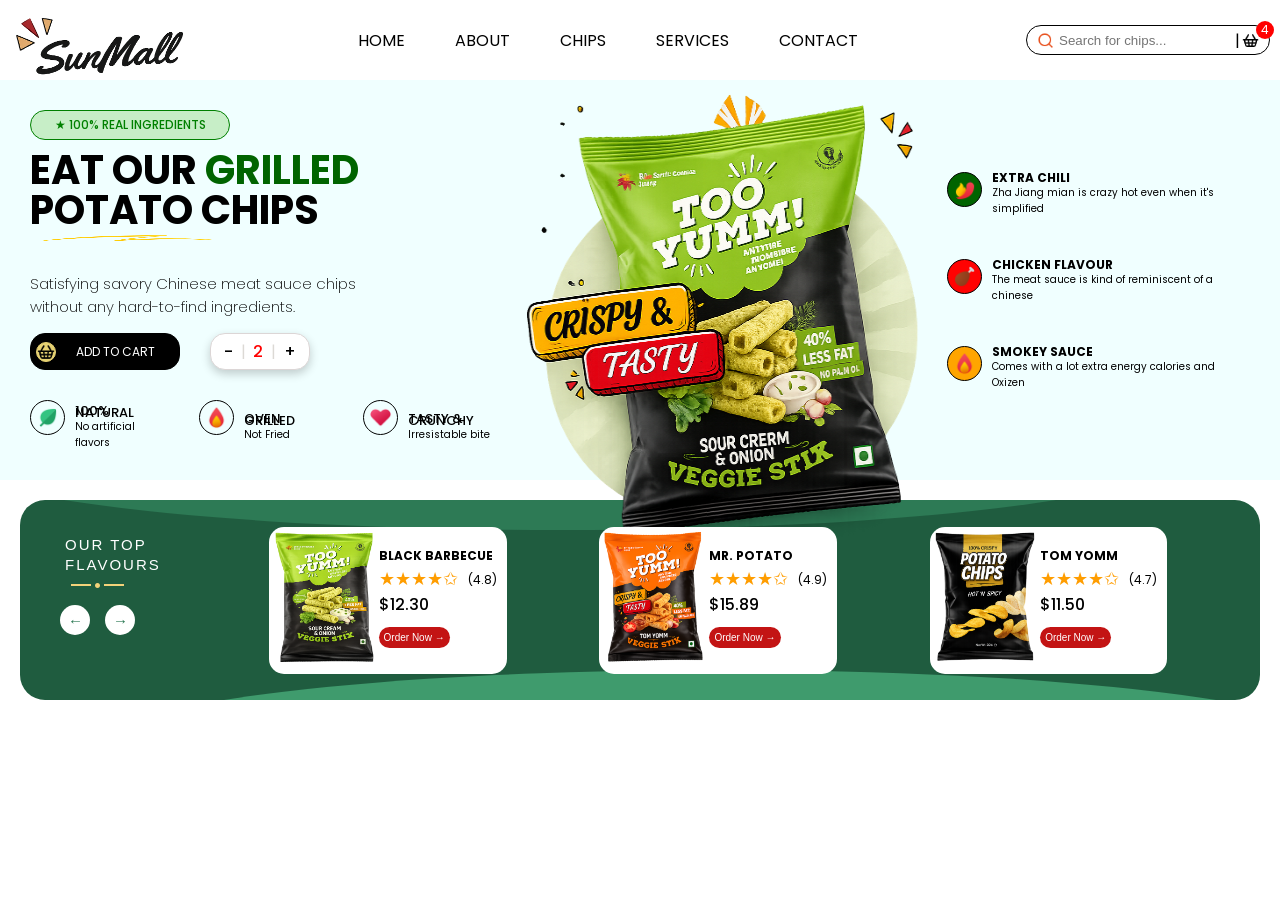
==== A3 - Assignment Three/index.html @ 549b65e7 "A3 - Assignment Three - one design completed" ====
<!DOCTYPE html>
<html lang="en">
<head>
    <meta charset="UTF-8">
    <meta name="viewport" content="width=device-width, initial-scale=1.0">
    <link rel="stylesheet" href="style.css">
    <link rel="preconnect" href="https://fonts.googleapis.com">
    <link rel="preconnect" href="https://fonts.gstatic.com" crossorigin>

    <link href="https://fonts.googleapis.com/css2?family=Poppins:wght@300;400;500;700;800&display=swap" rel="stylesheet">
    <title>Sunmall</title>
</head>
<body>
    <!-- Nav -->
    <nav>
        <!-- Logo -->
        <div id="logo">
            <img src="./images/logo.png" alt="logo">
        </div>

        <!-- Nav-Options -->
        <div id="nav-bar">
            <div class="nav-option"><a href="#">Home</a></div>
            <div class="nav-option"><a href="#">About</a></div>
            <div class="nav-option"><a href="#">Chips</a></div>
            <div class="nav-option"><a href="#">Services</a></div>
            <div class="nav-option"><a href="#">Contact</a></div>
        </div>

        <!-- Search Bar -->
        <div id="search-bar">
            <img src="./images/search.png" alt="search-icon">
            <input type="text" placeholder="Search for chips...">
            <div class="vertical-line"><span>|</span></div>
            <img src="./images/shopping-basket.png" alt="cart">
            <div id="tag"><span>4</span></div>
        </div>
    </nav>

    <section class="main">
        <div class="left-section">
            <div class="star-tag">
                <span>★ 100% Real Ingredients</span>
            </div>

            <div class="heading">
                <p>Eat Our <span class="green-text">Grilled</span> <br> Potato Chips</p>
            </div>
            <div class="yellow-design">
                <img src="./images/design.png" alt="design">
            </div>

            <div class="product-desc">
                <p>Satisfying savory Chinese meat sauce chips <br> without any hard-to-find ingredients.</p>
            </div>

            <div id="cart-options">
                <div class="add-to-cart-icon">
                    <img src="./images/shopping-basket.png" alt="shopping-bag">
                    <p>Add to Cart</p>
                </div>

                <div class="count">
                    <div style="font-weight: 500;">-</div>
                    <div class="line-bar">|</div>
                    <div style="color: red; font-weight: 500; ">2</div>
                    <div class="line-bar">|</div>
                    <div style="font-weight: 500;">+</div>
                </div>
            </div>

            <div id="tags">
                <div class="tag">
                    <div class="icon-image"><img src="./images/icons8-leaf-48.png" alt="leaf"></div>
                    <div class="tag-data">
                        <div class="text">100% Natural</div>
                        <p>No artificial flavors</p>
                    </div>
                </div>
                <div class="tag">
                    <div class="icon-image"><img src="./images/$RJ6KGME.png" alt="leaf" height="50px" width="50px"></div>
                    <div class="tag-data">
                        <div class="text">Oven Grilled</div>
                        <p>Not Fried</p>
                    </div>
                </div>
                <div class="tag">
                    <div class="icon-image"><img src="./images/icons8-heart-48.png" alt="leaf"></div>
                    <div class="tag-data">
                        <div class="text">Tasty & Crunchy</div>
                        <p>Irresistable bite</p>
                    </div>
                </div>
            </div>
        </div>

        <div class="mid-image">
            <img src="./images/image 4.png" alt="">
        </div>

        <!-- Right Section -->
        <div class="right-section">
            <div class="flavors">
                <div class="flavors-icon-image"><img src="./images/$RZRRVF5.png" alt="leaf" style="background-color: darkgreen;"></div>
                <div class="tag-data">
                    <div class="flavors-text">Extra Chili</div>
                    <p>Zha Jiang mian is crazy hot even when it's simplified</p>
                </div>
            </div>
            <div class="flavors">
                <div class="flavors-icon-image"><img src="./images/$RHR8YYF.png" alt="meat" style="background-color: rgb(255, 2, 2);"></div>
                <div class="tag-data">
                    <div class="flavors-text">Chicken Flavour</div>
                    <p>The meat sauce is kind of reminiscent of a chinese</p>
                </div>
            </div>
            <div class="flavors">
                <div class="flavors-icon-image"><img src="./images/$RJ6KGME.png" alt="leaf" style="background-color: orange;"></div>
                <div class="tag-data">
                    <div class="flavors-text">Smokey Sauce</div>
                    <p>Comes with a lot extra energy calories and Oxizen</p>
                </div>
            </div>
        </div>
    </section>

    <footer>
        <div class="footer-main">
            <div id="left-part">
                <!-- Text Part -->
                <div class="flavour-text">
                    <h2>OUR TOP <br> FLAVOURS</h2>
                </div>

                <!-- Yellow line -->
                <div class="horizontal-line">
                    <div class="line"></div>
                    <div class="bullet"><span>•</span></div>
                    <div class="line"></div>
                </div>

                <!-- Prev - Next -->
                <div class="prev-next">
                    <div class="arrow"><span>←</span></div>
                    <div class="arrow"><span>→</span></div>
                </div>
            </div>

            <!-- Cards -->
            <div id="cards">
                <!-- First Product Image -->
                <div class="card">
                    <div class="product-image"><img src="./images/image 1.png" alt="chips"></div>
                    <div class="details">
                        <!-- Product Text -->
                        <h3 class="name">Black Barbecue</h3>
                        <!-- Star Rating -->
                        <div class="star-rating">
                            <!-- Star Symbol -->
                            <div class="stars">
                                <span>★★★★</span><span>✩</span>
                            </div>
                            <!-- Rating Text -->
                            <div class="rating-text">
                                <span>(4.8)</span>
                            </div>
                        </div>
                        <!-- Price -->
                        <p class="price">$12.30</p>
                        <div class="order-button"><button>
                                Order Now →
                            </button>
                        </div>
                    </div>
                </div>

                <!-- Second Product Image -->
                <div class="card">
                    <div class="product-image"><img src="./images/image 2.png" alt="chips"></div>
                    <div class="details">
                        <!-- Product Text -->
                        <h3 class="name">Mr. Potato</h3>
                        <!-- Star Rating -->
                        <div class="star-rating">
                            <!-- Star Symbol -->
                            <div class="stars">
                                <span>★★★★</span><span>✩</span>
                            </div>
                            <!-- Rating Text -->
                            <div class="rating-text">
                                <span>(4.9)</span>
                            </div>
                        </div>
                        <!-- Price -->
                        <p class="price">$15.89</p>
                        <div class="order-button"><button>
                                Order Now →
                            </button>
                        </div>
                    </div>
                </div>

                <!-- Third Product Image -->
                <div class="card">
                    <div class="product-image"><img src="./images/image 3.png" alt="chips"></div>
                    <div class="details">
                        <!-- Product Text -->
                        <h3 class="name">Tom Yomm</h3>
                        <!-- Star Rating -->
                        <div class="star-rating">
                            <!-- Star Symbol -->
                            <div class="stars">
                                <span>★★★★</span><span>✩</span>
                            </div>
                            <!-- Rating Text -->
                            <div class="rating-text">
                                <span>(4.7)</span>
                            </div>
                        </div>
                        <!-- Price -->
                        <p class="price">$11.50</p>
                        <div class="order-button"><button>
                                Order Now   →
                            </button>
                        </div>
                    </div>
                </div>
            </div>
        </div>
    </footer>
</body>
</html>
---- A3 - Assignment Three/style.css ----
*{
    margin: 0;
    padding: 0;
    box-sizing: border-box;
}

html, body {
    height: 100%;
    width: 100%;
    font-family: "Poppins";
    overflow-x: hidden;
    background-color: white;
}

/* Header Part */
#logo img {
    padding: 5px;
    height: 75px;
    width: 180px;
}

nav {
    height: 80px;
    width: 100%;
    padding: 10px;
    display: flex;
    justify-content: space-between;
}

#nav-bar {
    display: flex;
    justify-content: center;
    align-items: center;
    gap: 50px;
}

.nav-option {
    position: relative;
}

.nav-option a {
    text-decoration: none;
    color: black;
    position: relative;
    text-transform: uppercase;
}

.nav-option a::after {
    content: "";
    position: absolute;
    left: 0;
    bottom: -5px;
    width: 0%;
    height: 2px;
    background-color: darkgreen;
    transition: width 0.3s ease;
}

.nav-option a:hover::after {
    color: darkgreen;
    width: 100%;
}

#search-bar {
    height: 30px;
    padding: 10px;
    border: 1px solid black;
    border-radius: 40px;
    display: flex;
    align-items: center;
    margin-top: 15px;
    position: relative
}

#search-bar img {
    height: 17px;
    width: 17px;
}

#tag {
    position: absolute;
    right: -5px;
    top: -5px;
    width: 18px;
    height: 18px;
    border-radius: 50%;
    background-color: red;
    color: white;
    display: flex;
    justify-content: center;
    align-items: center;
    font-size: 12px;
}

.vertical-line span {
    padding: 2px;
}

input {
    border: none;
    outline: none;
    padding: 5px;
}

/* Main Section Part */
.main {
    height: 400px;
    background-color: azure;
    width: 100%;
    display: flex;
    position: relative;
    justify-content: flex-start;
    flex-direction: row;
    padding: 10px;

}

.left-section {
    height: 100%;
    display: flex;
    flex-direction: column;
    padding-left: 20px;
    padding-top: 20px;
}

.star-tag {
    padding: 5px;
    width: 200px;
    border: 1px solid green;
    background-color: rgb(199, 238, 199);
    border-radius: 15px;
    
}

.star-tag span {
    display: flex;
    align-items: center;
    justify-content: center;
    color: green;
    font-size: 12px;
    font-weight: 500;
    text-transform: uppercase;
}

.heading {
    font-size: 40px;
    line-height: 40px;
    padding-top: 10px;
}

.heading p {
    text-transform: uppercase;
    font-weight: 700;
}

.green-text {
    color: darkgreen;
}  

.yellow-design img {
    margin-top: -15px;
    width: 200px;
    height: 50px;
}

.product-desc p {
    font-weight: 200;
    font-size: 15px;
}

#cart-options {
    display: flex;
    justify-content: flex-start;
    gap: 30px;
    padding-top: 15px;
}

.add-to-cart-icon {
    width: 150px;
    display: flex;
    flex-direction: row;
    align-items: center;
    justify-content: flex-start;
    gap: 20px;
    border: 1px solid black;
    background-color: black;
    border-radius: 15px;
    padding: 5px;
}

.add-to-cart-icon img {
    height: 20px;
    width: 20px;
    border: 1px solid rgb(230, 209, 114);
    border-radius: 50%;
    background-color: rgb(230, 209, 114);
}

.add-to-cart-icon p {
    color: white;
    font-size: 12px;
    text-transform: uppercase;
}

.count {
    display: flex;
    flex-direction: row;
    justify-content: space-evenly;
    width: 100px;
    border: 1px solid rgb(220, 214, 214);
    background-color: white;
    padding: 5px;
    border-radius: 15px;
    box-shadow: 0px 4px 10px rgba(0, 0, 0, 0.2);
}

.line-bar {
    color: rgb(220, 217, 213);
}

#tags {
    display: flex;
    justify-content: center;
    padding-top: 30px;
    gap: 30px;
}

.tag {
    display: flex;
    flex-direction: row;
}

.tag-data {
    display: flex;
    flex-direction: column;
    justify-content: center;
    align-items: flex-start;
    padding: 5px;
}

.tag-data p {
    padding-left: 5px;
    font-size: 10px;
}

.icon-image img {
    padding: 5px;
    height: 35px;
    width: 35px;
    border: 1px solid;
    border-radius: 50%;
}

.text {
    padding: 5px;
    line-height: 2px;
    font-size: 13px;
    text-transform: uppercase;
    font-weight: 500;
}

.mid-image{
    overflow: visible;
}

.mid-image img {
    position: relative;
    overflow: visible;
    height: 450px;
    width: 400px;
    z-index: 3;
}

.right-section {
    display: flex;
    flex-direction: column;
    justify-content: center;
    padding: 20px;
    gap: 30px;
}

.flavors {
    display: flex;
    flex-direction: row;
    align-items: center;
    justify-content: flex-start;
}

.flavors-text {
    text-transform: uppercase;
    font-weight: 700;
    font-size: 12px;
    padding: 5px;
    line-height: 5px;
}

.flavors-icon-image img {
    padding: 5px;
    height: 35px;
    width: 35px;
    border: 1px solid;
    border-radius: 50%;    
}

/* Footer Part */
footer {
    width: 100%;
    height: 220px;
    padding-bottom: 20px;
}

.footer-main {
    display: flex;
    justify-content: flex-start;
    margin: 20px;
    position: relative;
    height: 200px;
    background-color: #1f5c3f;
    border-radius: 25px;
    overflow: hidden;
}

.footer-main::before {
    content: "";
    position: absolute;
    width: 100%;
    height: 150px;
    background-color: #2d7a55;
    border-radius: 50%;
    top: -120px;
    left: -80px;
}

.footer-main::after {
    content: "";
    position: absolute;
    width: 100%;
    height: 150px;
    background-color: #3f9b6d;
    border-radius: 50%;
    bottom: -120px;
    right: -80px;
}

#left-part {
    margin-top: 20px;
    display: flex;
    flex-direction: column;
    align-items: center;
    justify-content: flex-start;
    position: relative;
    z-index: 2;
}

.flavour-text h2 {
    margin-left: 30px;
    color: white;
    font-size: 15px;
    letter-spacing: -1px;
    line-height: 20px;
    font-family: "Bebas Neue", sans-serif;
    font-weight: 400;
    letter-spacing: 2px;
    padding: 15px;
}

.horizontal-line {
    display: flex;
    align-items: center;
    margin-top: -20px;
    gap: 2px;
}

.line {
    width: 20px;
    height: 2px;
    background-color: #f3d27a;
}

.bullet {
    color: #f3d27a;
    font-size: 20px;
}

.prev-next {
    display: flex;
    gap: 15px;
    margin-top: 5px;
}

.arrow {
    width: 30px;
    height: 30px;
    border-radius: 50%;
    background-color: white;
    color: #2d7a55;
    display: flex;
    justify-content: center;
    align-items: center;
    font-size: 15px;
    cursor: pointer;
}

#cards {
    width: 100%;
    z-index: 3;
    display: flex;
    justify-content: space-evenly;
    align-items: center;
}

.card {
    background-color: white;
    padding: 5px;
    display: flex;
    flex-direction: row;
    border-radius: 15px;
}

.product-image img {
    height: 130px;
    width: 100px;
}

.details {
    padding: 5px;
}

.name {
    text-transform: uppercase;
    margin-top: 10px;
    font-size: 12px;
    letter-spacing: 0;
}

.star-rating {
    display: flex;
    justify-content: space-evenly;    
    align-items: center;
}

.rating-text span{
    font-size: 12px;
    margin-left: 10px;
}

.stars span {
    font-size: 18px;
    color: rgb(255, 157, 0);
}

.price {
    font-weight: 500;
}

.order-button button {
    margin-top: 10px;
    color: white;
    background-color:rgb(195, 20, 20);
    font-size: 10px;
    border-radius: 25px;
    padding: 5px;
    outline: none;
    border: none;  
    transition: background-color ease 0.5sec; 
}

.order-button button:hover {
    background-color: darkred;
}
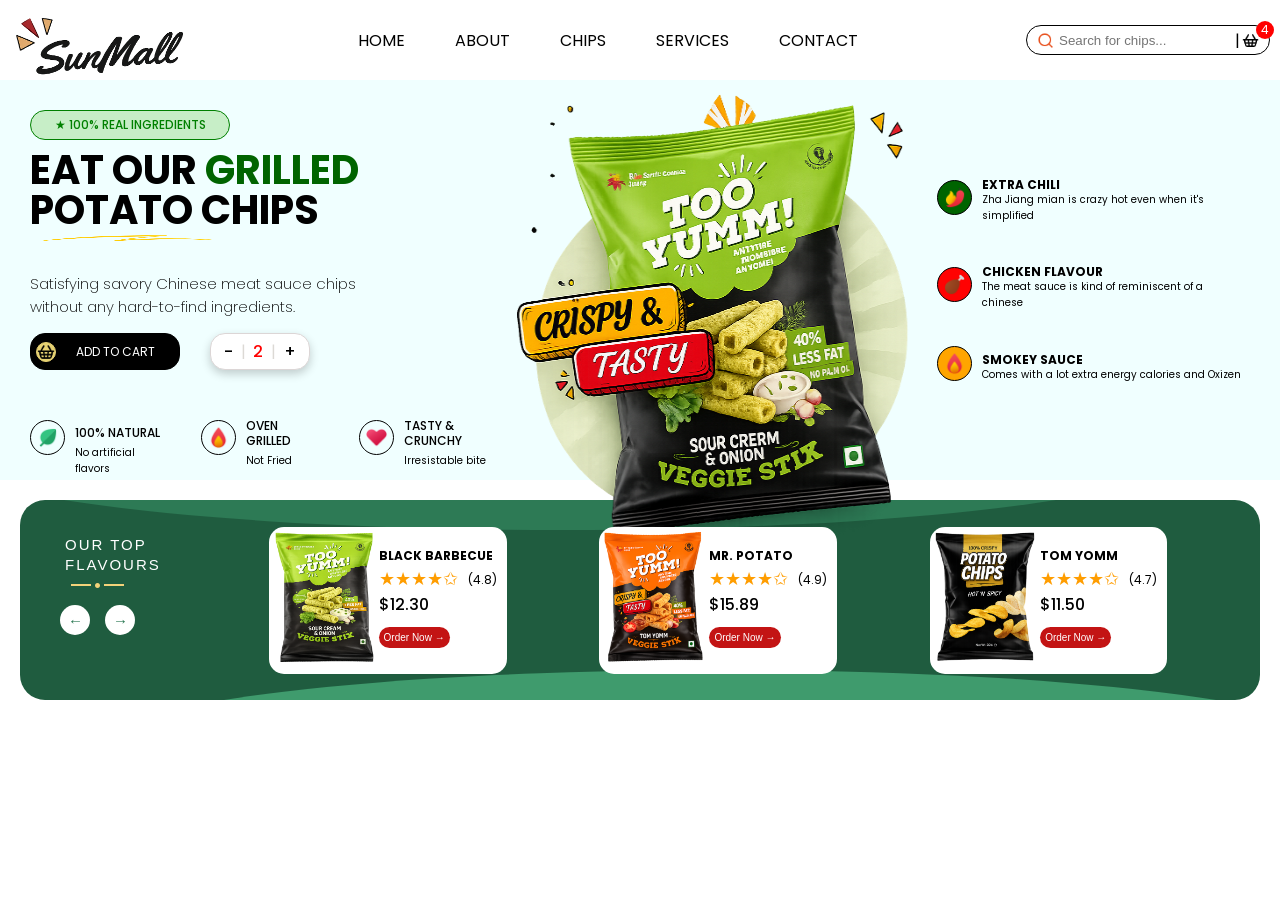
==== commit 467e4ae3: "Error Fix" ====
--- a/A3 - Assignment Three/index.html
+++ b/A3 - Assignment Three/index.html
@@ -73,7 +73,7 @@
                 <div class="tag">
                     <div class="icon-image"><img src="./images/icons8-leaf-48.png" alt="leaf"></div>
                     <div class="tag-data">
-                        <div class="text">100% Natural</div>
+                        <div class="text"><br>100% Natural</div>
                         <p>No artificial flavors</p>
                     </div>
                 </div>
--- a/A3 - Assignment Three/style.css
+++ b/A3 - Assignment Three/style.css
@@ -228,13 +228,15 @@
 .tag {
     display: flex;
     flex-direction: row;
+    align-items: center;
+    justify-content: center;
 }
 
 .tag-data {
     display: flex;
     flex-direction: column;
     justify-content: center;
-    align-items: flex-start;
+    align-items: flex;
     padding: 5px;
 }
 
@@ -253,10 +255,10 @@
 
 .text {
     padding: 5px;
-    line-height: 2px;
-    font-size: 13px;
+    font-size: 12px;
     text-transform: uppercase;
     font-weight: 500;
+    line-height: 15px;
 }
 
 .mid-image{
